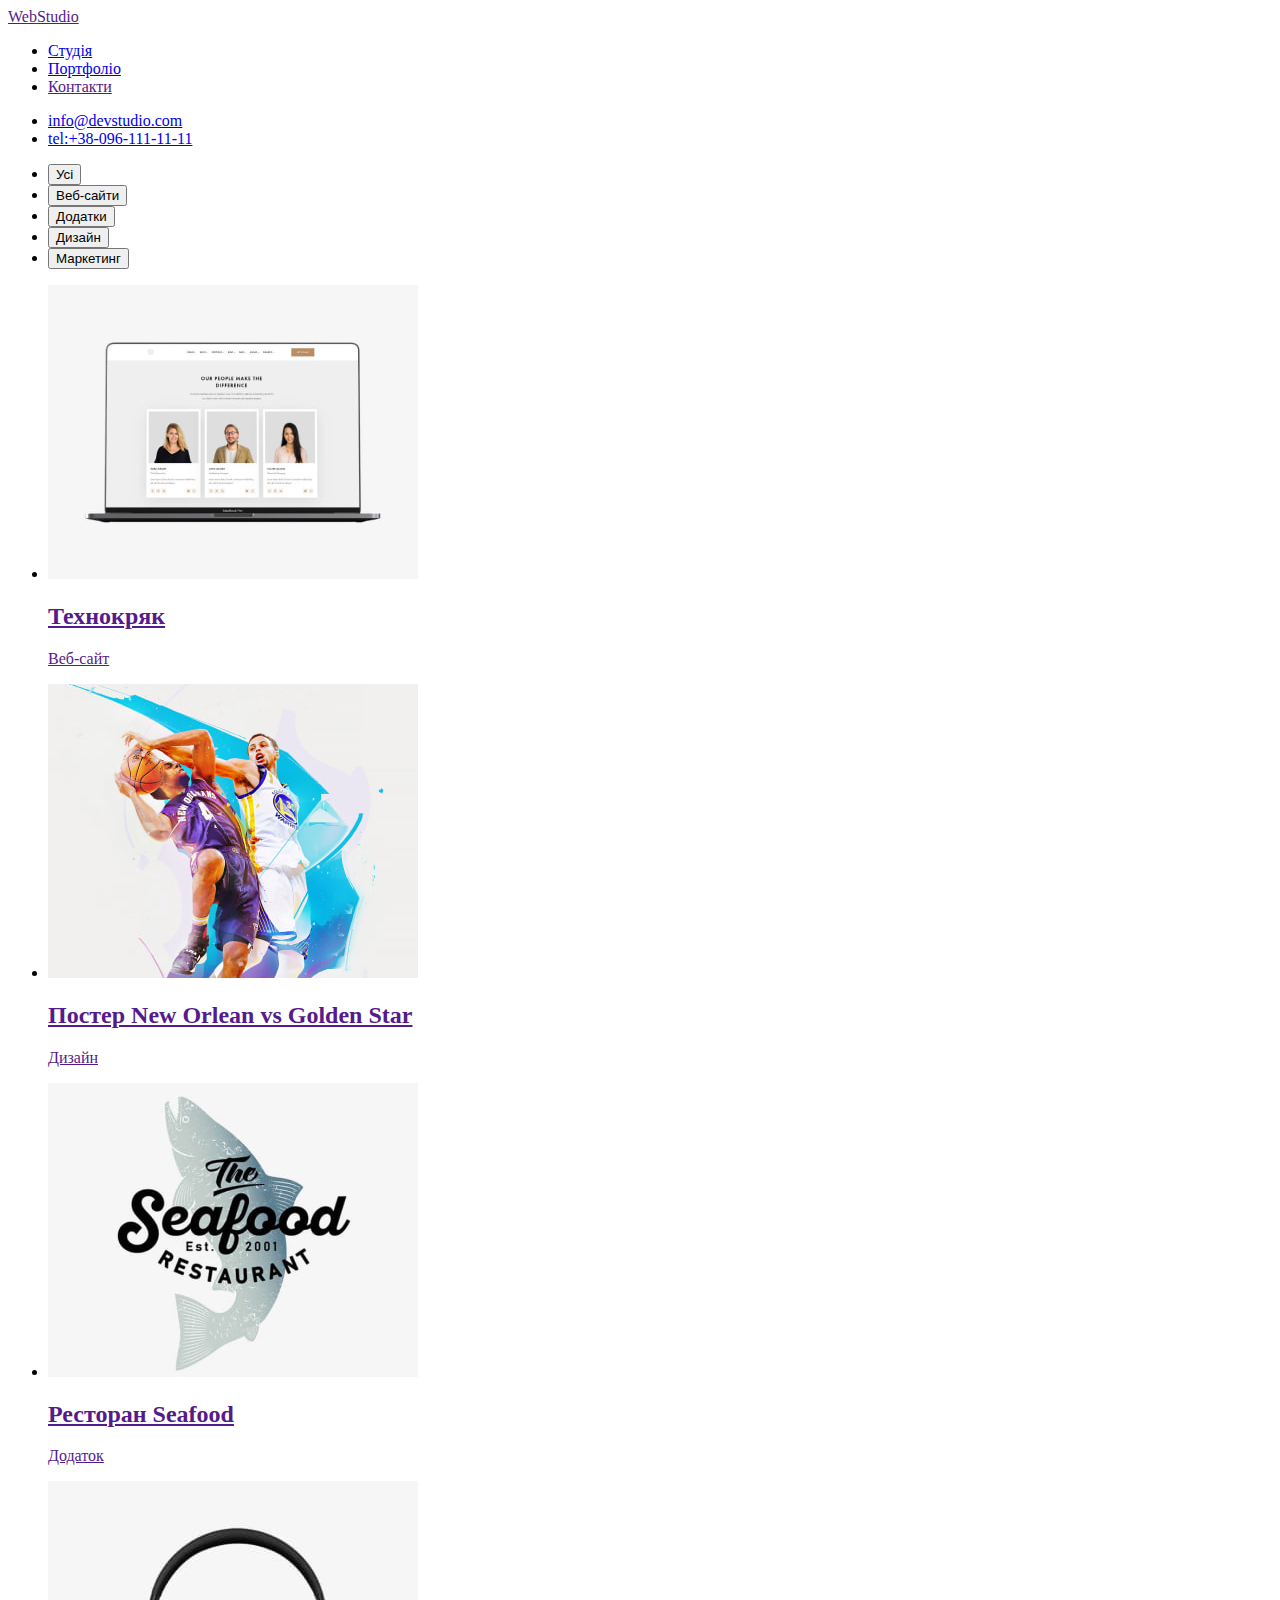
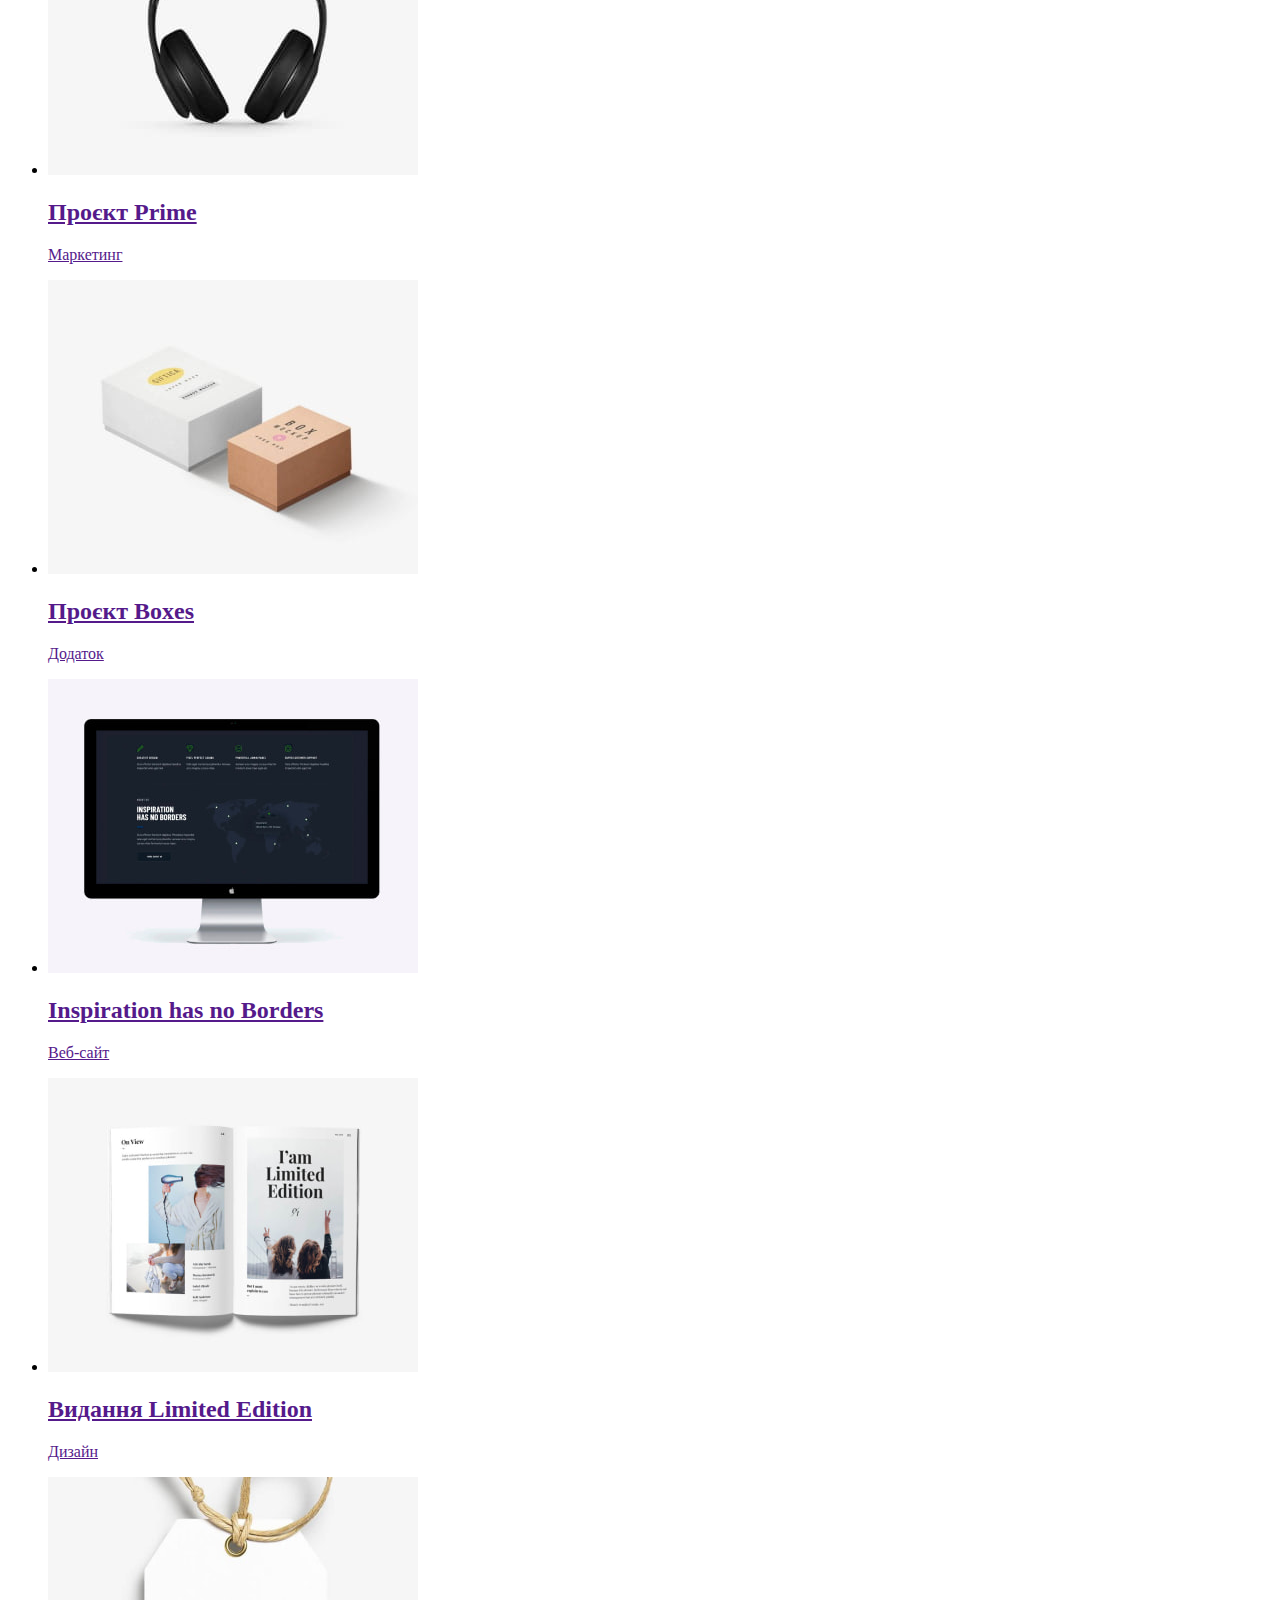
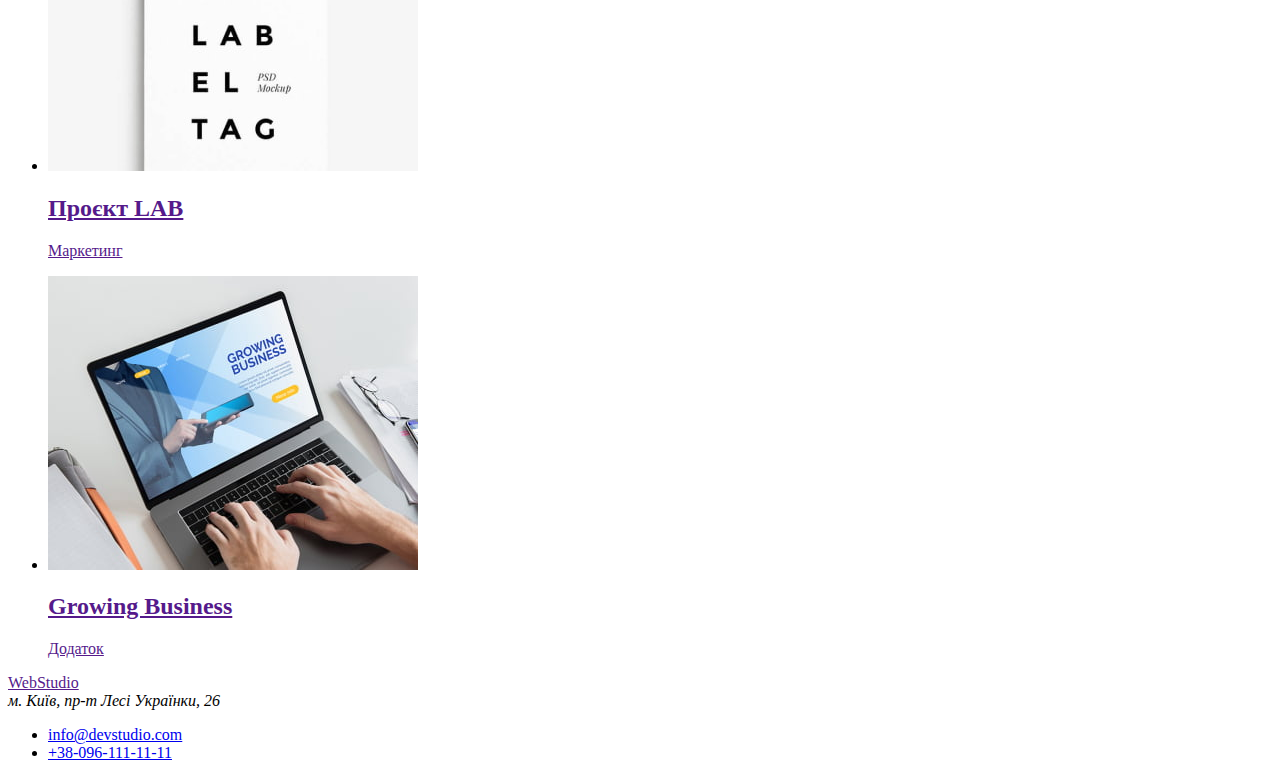
==== portfolio.html @ 3cacdc70 "домашнє завдання номер 2" ====
<!DOCTYPE html>
<html lang="uk">
<head>
    <meta charset="UTF-8">
    <meta http-equiv="X-UA-Compatible" content="IE=edge">
    <meta name="viewport" content="width=device-width, initial-scale=1.0">
    <link rel="preconnect" href="https://fonts.googleapis.com">
    <link rel="preconnect" href="https://fonts.gstatic.com" crossorigin>
    <link href="https://fonts.googleapis.com/css2?family=Raleway:wght@700&family=Roboto:wght@400;500;700&display=swap" rel="stylesheet">
    <link rel="stylesheet" href="css./styles.css">
    <title>Document</title>
</head>
<body>
    <header>
        <nav class="navigation"> 
            <!--навігація-->
            <a href="" class="logo">Web<span class="logo-studio">Studio</span></a>
            <ul class="site-nav">
                <li><a href="./index.html" class="studio">Студія</a></li>
                <li><a href="./portfolio.html" class="portfolio current">Портфоліо</a></li>
                <li><a href="" class="contacts">Контакти</a></li>
            </ul>
            <ul class="navigation">
                <li><a class="email" href="info@devstudio.com">info@devstudio.com</a></li>
                <li><a class="telephone" href="+38-096-111-11-11">tel:+38-096-111-11-11</a></li>
            </ul>
        </nav>        
    </header>
    <main>
        <section>
            <!-- <h1>Портфоліо</h1> -->
            <ul class="filter">
                <li><button type="button" class="filter-button">Усі</button></li>
                <li><button type="button" class="filter-button">Веб-сайти</button></li>
                <li><button type="button" class="filter-button">Додатки</button></li>
                <li><button type="button" class="filter-button">Дизайн</button></li>
                <li><button type="button" class="filter-button">Маркетинг</button></li>
            </ul>
            <ul class="gallery">
                <li><a class="list-item" href=""><img class="people" src="./images/imag/image-1.jpg" alt="фото трьох людей на моніторі" width="370" height="294">
                    <h2 class="techno">Технокряк</h2>
                    <p class="site">Веб-сайт</p></a>
                </li>
                <li>  
                    <a class="list-item" href=""><img class="basket" src="./images/imag/image-2.jpg" alt="два баскетболіста з м'ячем" width="370" height="294">
                    <h2 class="poster">Постер New Orlean vs Golden Star</h2>
                    <p class="design">Дизайн</p></a>
                </li>
                <li><a class="list-item" href=""><img class="logotype" src="./images/imag/image-3.jpg" alt="логотип ресторану" width="370" height="294">
                    <h2 class="restoran">Ресторан Seafood</h2>
                    <p class="addition">Додаток</p></a>
                </li>
                <li><a class="list-item" href=""><img class="headphone" src="./images/imag/image-4.jpg" alt="чорні навушники" width="370" height="294">
                    <h2 class="prime">Проєкт Prime</h2>
                    <p class="market">Маркетинг</p></a>
                </li>
                <li><a class="list-item" href=""><img class="boxes" src="./images/imag/image-5.jpg" alt="дві коробки, біла і коричнева" width="370" height="294">
                    <h2 class="project">Проєкт Boxes</h2>
                    <p class="addit">Додаток</p></a>
                </li>
                <li><a class="list-item" href=""><img class="monitor" src="./images/imag/image-6.jpg" alt="монітор" width="370" height="294">
                    <h2 class="borders">Inspiration has no Borders</h2>
                    <p class="sites">Веб-сайт</p></a>
                </li>
                <li><a class="list-item" href=""><img class="book" src="./images/imag/image-7.jpg" alt="розкрита книга" width="370" height="294">
                    <h2 class="edition">Видання Limited Edition</h2>
                    <p class="desig">Дизайн</p></a>
                </li>
                <li><a class="list-item" href=""><img class="label" src="./images/imag/image-8.jpg" alt="етикетка" width="370" height="294">
                    <h2 class="lab">Проєкт LAB</h2>
                    <p class="marketing">Маркетинг</p></a>
                </li>
                <li><a class="list-item" href=""><img class="laptop" src="./images/imag/image-9.jpg" alt="ноутбук з написом на екрані:зростаючий бізнес" width="370" height="294">
                    <h2 class="busines">Growing Business</h2>
                    <p class="additi">Додаток</p></a>
                </li>   
            </ul>
        </section>
    </main>
    <!-- підвал -->
    <footer class="footer"> 
        <a href="" class="web">Web<span class="studios">Studio</span></a>
        <address class="adress">м. Київ, пр-т Лесі Українки, 26</address>
        <ul class="contact"> 
            <li><a class="footer-email" href="info@devstudio.com">info@devstudio.com</a></li>
            <li><a class="footer-tel" href="+38-096-111-11-11">+38-096-111-11-11</a></li>
        </ul>
    </footer>  
</body>   
</html>
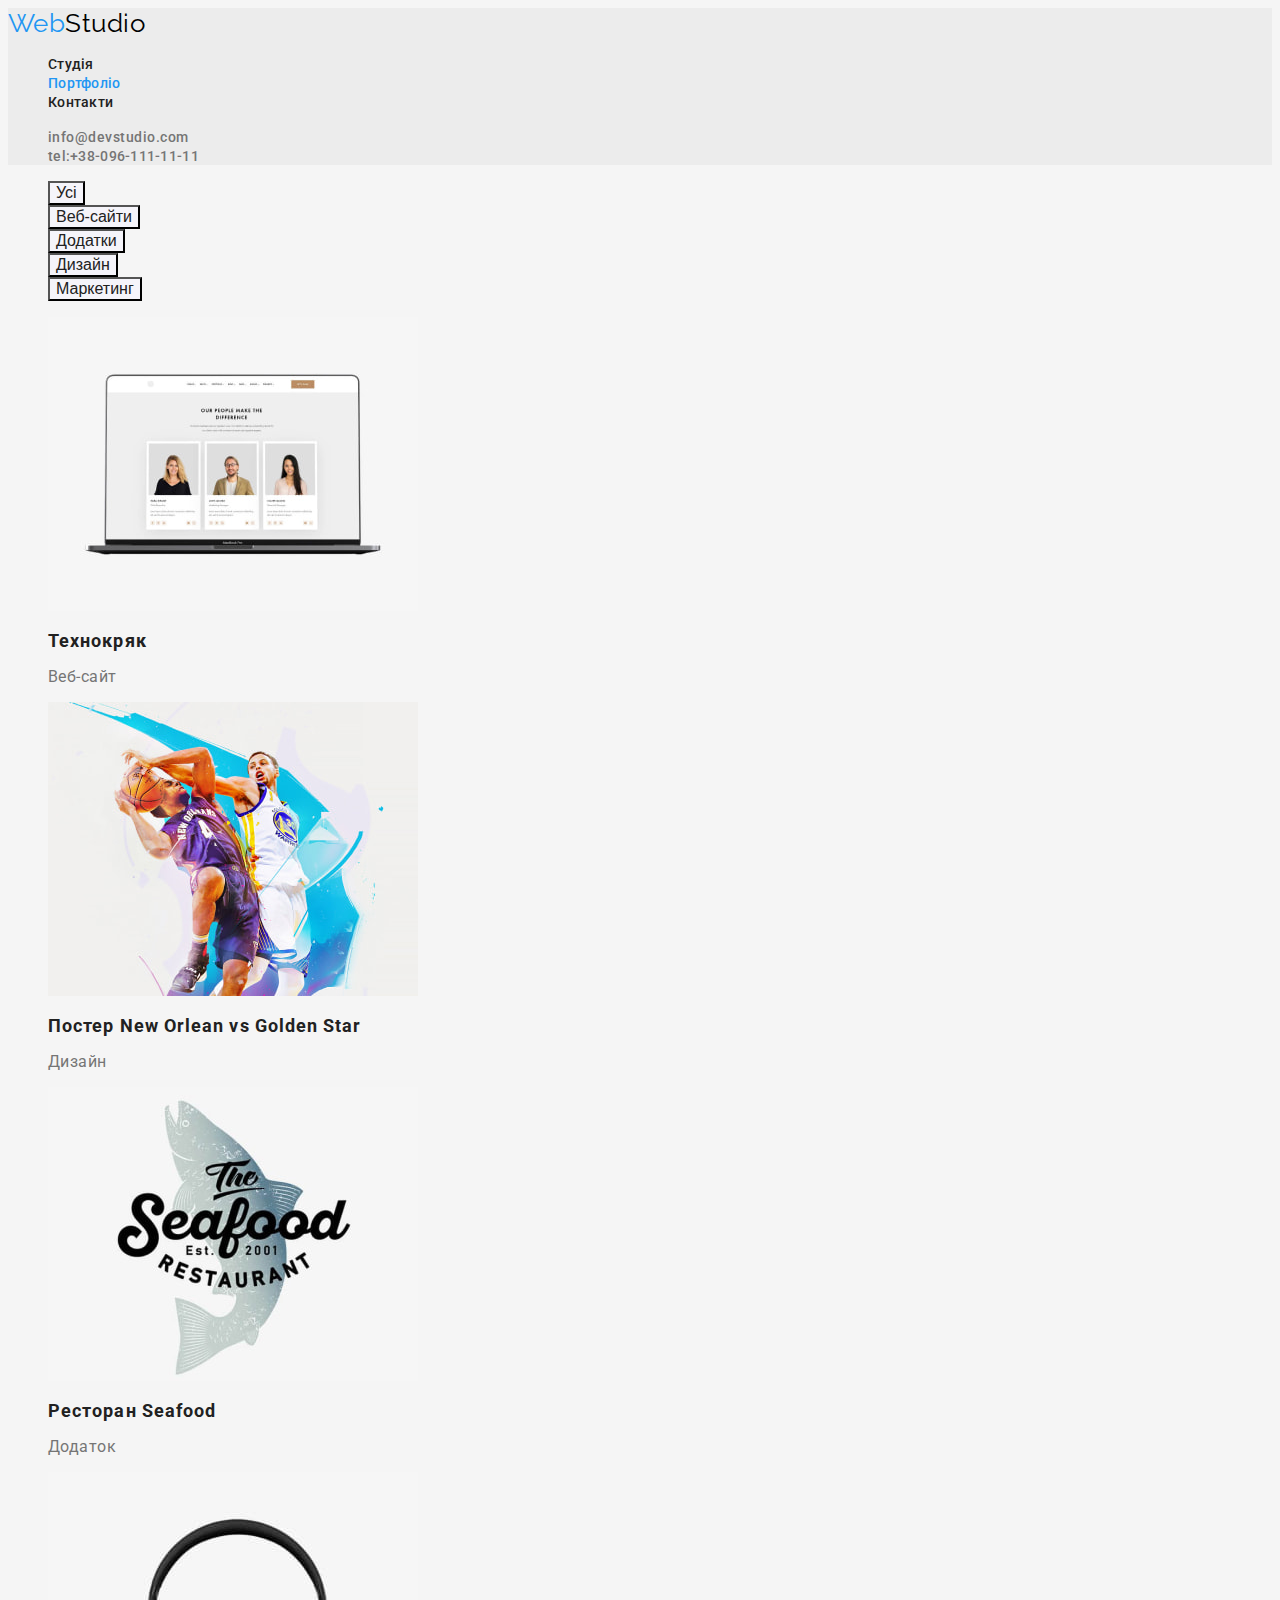
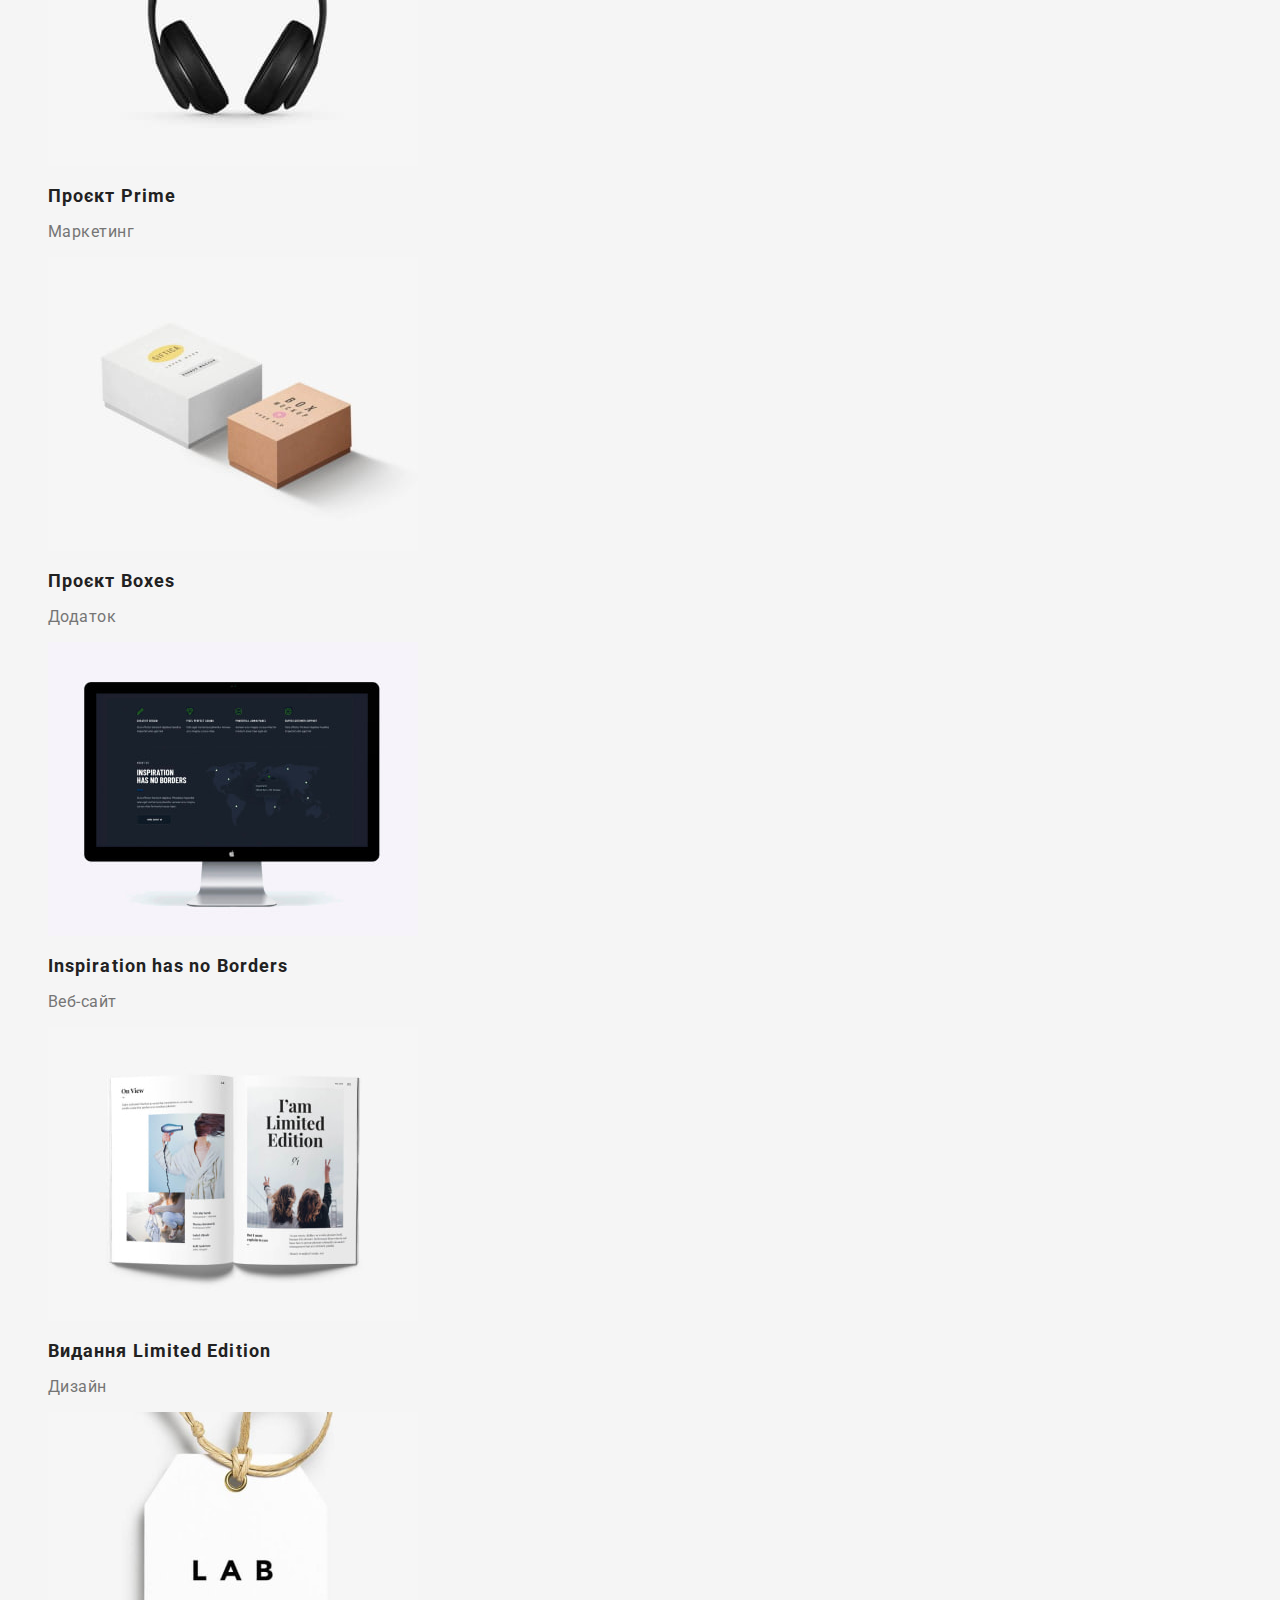
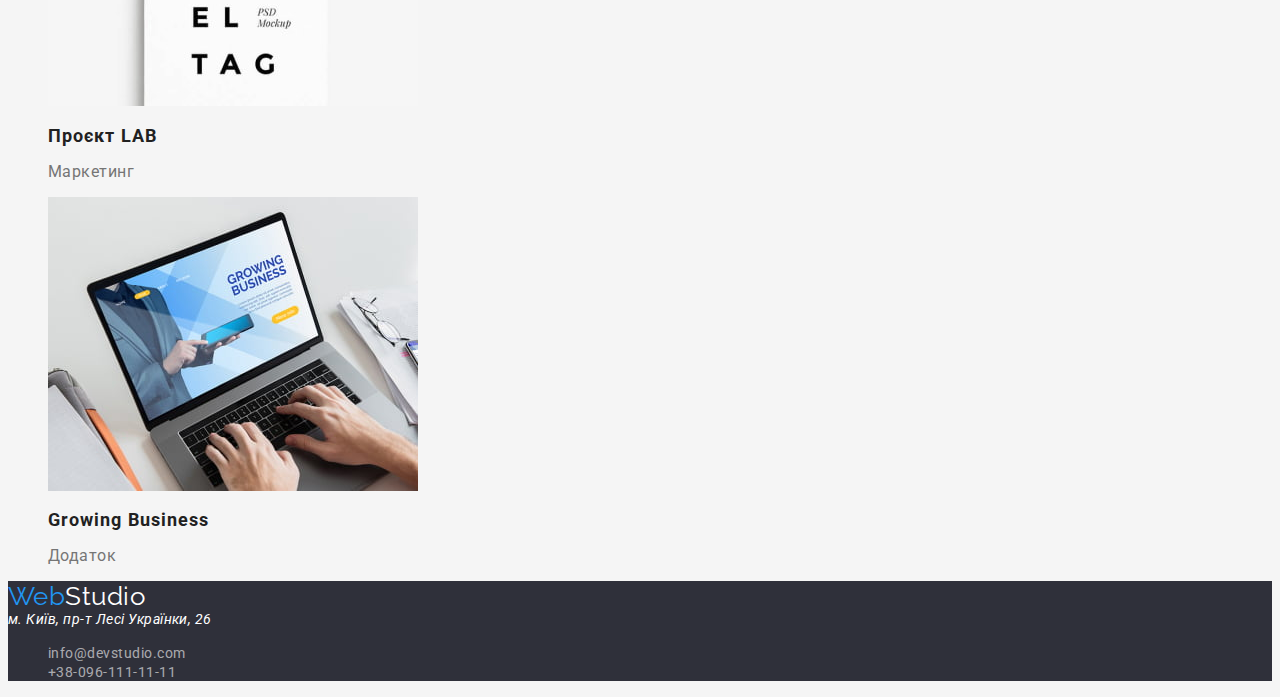
==== commit 79bb937e: "index html.file" ====
--- a/portfolio.html
+++ b/portfolio.html
@@ -7,8 +7,8 @@
     <link rel="preconnect" href="https://fonts.googleapis.com">
     <link rel="preconnect" href="https://fonts.gstatic.com" crossorigin>
     <link href="https://fonts.googleapis.com/css2?family=Raleway:wght@700&family=Roboto:wght@400;500;700&display=swap" rel="stylesheet">
-    <link rel="stylesheet" href="css./styles.css">
-    <title>Document</title>
+    <link rel="stylesheet" href="./css/styles.css">
+    <title>Webstudio</title>
 </head>
 <body>
     <header>
--- a/css/styles.css
+++ b/css/styles.css
@@ -0,0 +1,357 @@
+/* стилі для html */
+
+/* колір основного тексту #212121  */
+/* колір другорядного тексту #757575 */
+/* білий #FFFFFF*/
+/* акцент #2196F3 */
+
+:root{
+    --primary-title-color: #212121;
+    --text-color:#757575;
+    --accent-color: #2196F3;  
+}
+
+body{
+    font-family: 'Raleway', sans-serif;
+    font-family: 'Roboto', sans-serif;
+    background-color: #F5F5F5;
+    letter-spacing: 0.03em;
+}
+
+.navigation{
+    background-color:  #ECECEC;
+}
+
+.logo{
+    font-family: 'Raleway';
+    font-size: 26px;
+    line-height: 1,2;
+    color:var(--accent-color); 
+    text-decoration: none;   
+}
+
+.logo-studio{
+    font-family: 'Raleway';
+    font-size: 26px;
+    line-height: 1,2;
+    color: #000000; 
+    text-decoration: none;   
+}
+.site-nav{
+    list-style: none;
+}
+.navigation{
+    list-style: none;
+}
+
+/* site-nav */
+
+.studio{
+    font-weight: 500;
+    font-size: 14px;
+    line-height: 1,2;
+    color:var(--primary-title-color);
+    letter-spacing: 0.02em;
+    text-decoration: none;
+}
+
+.studio.current{
+    color:var(--accent-color);
+}
+
+.portfolio{
+    font-weight: 500;   
+   font-size: 14px;
+   line-height: 1,2;
+   color:var(--primary-title-color);
+   letter-spacing: 0.02em;
+   text-decoration: none;
+}
+
+.contacts{
+    font-weight: 500;
+    font-size: 14px;
+    line-height: 1,2;
+    color:var(--primary-title-color);
+    letter-spacing: 0.02em;
+    text-decoration: none;
+}
+
+.email:hover,
+.email:focus{
+    color:var(--accent-color) ;
+}
+
+.email{
+    font-weight: 500;
+    font-size: 14px;
+    line-height: 1,2;
+    color:var(--text-color);
+    text-decoration: none;
+}
+
+.telephone:hover,
+.telephone:focus{
+    color:var(--accent-color) ;
+}
+.telephone{
+    font-weight: 500;
+    font-size: 14px;
+    line-height: 1,2;
+    color:var(--text-color); 
+    text-decoration: none; 
+    letter-spacing: 0.02em;  
+}
+
+/* герой */
+.hero{
+    background: #2F303A;
+}
+
+.hero-title{
+    font-weight: 900;
+    font-size: 44px;
+    line-height: 1,2;
+    text-align: center;
+    color: #FFFFFF;
+}
+
+.button{   
+   background:var(--accent-color);
+   box-shadow: 0px 4px 4px rgba(0, 0, 0, 0.15);
+   border-radius: 4px;
+   color: #FFFFFF;
+}
+
+/* про нас */
+.benefits{
+    background: #F5F5F5;
+}
+.about{
+    list-style: none;
+}
+.title-punctuality,
+.title-planning,
+.title-technologies,
+.title-details{
+    font-weight: 700;
+    font-size: 14px;
+    line-height: 1,14;
+    text-transform: uppercase;
+    color:var(--primary-title-color);   
+}
+.text-punctuality,
+.text-technologies,
+.text-planning,
+.text-details{
+    font-size: 14px;
+    line-height: 1,7;
+    color:var(--text-color);   
+}
+
+/* чим ми займаємось */
+.title-work{
+    font-size: 36px;
+    line-height: 1,2;
+    color:var(--primary-title-color)
+}
+.labor{
+    list-style: none;
+}
+
+/* наша команда */
+.team{   
+    background: #F5F4FA;
+}
+.team-title{
+    font-weight: 700;
+    background: #FFFFFF;
+    font-size: 36px;
+    line-height: 1,2;
+    color:var(--primary-title-color);
+}
+.employes{
+    list-style: none;
+}
+.image-designer{  
+    width: 270px;
+    height: 260px;
+    left: 215px;
+    top: 1632px;
+}
+.title-frontend,
+.title-ui,
+.title-marketing,
+.title-designer{
+    font-weight: 500;
+    font-size: 16px;
+    line-height: 1,2;
+    text-align: center;
+    color:var(--primary-title-color);
+}
+.text-frontend,
+.text-marketing,
+.text-ui,
+.text-designer{
+    font-size: 16px;
+    line-height: 1,2;
+    text-align: center;
+    color:var(--text-color);
+}
+
+.image-frontend{
+    width: 270px;
+    height: 260px;
+    left: 515px;
+    top: 1632px;
+}
+.image-marketing{
+    width: 270px;
+    height: 260px;
+    left: 815px;
+    top: 1632px;    
+}
+.image-ui{
+    width: 270px;
+    height: 260px;
+    left: 1115px;
+    top: 1632px;
+}
+
+/* підвал */
+.footer{
+    background: #2F303A;    
+}
+.web{
+    font-family: 'Raleway';
+    font-size: 26px;
+    line-height: 1,2;
+    color:var(--accent-color); 
+    text-decoration: none;  
+}
+.studios{
+    font-family: 'Raleway';
+    font-size: 26px;
+    line-height: 1,2;
+    color: #FFFFFF;
+    text-decoration: none;    
+}
+.adress{
+    font-size: 14px;
+    line-height: 1,14;
+    color: #FFFFFF;
+}
+.contact{
+    list-style: none;
+}
+.footer-email:hover,
+.footer-email:focus{
+    color:var(--accent-color);
+}
+.footer-email{
+    font-size: 14px;
+    line-height: 1,14;
+    color: rgba(255, 255, 255, 0.6); 
+    text-decoration: none;   
+}
+.footer-tel:hover,
+.footer-tel:focus{
+    color:var(--accent-color);
+}
+.footer-tel{
+    font-size: 14px;
+    line-height: 1,14;
+    color: rgba(255, 255, 255, 0.6);
+    text-decoration: none;    
+}
+
+/* СТИЛІ ДЛЯ ПОРТФОЛIO*/
+/* button */
+.studio{
+    color: var(--primary-title-color);
+}
+.portfolio.current{
+    color:var(--accent-color); 
+}
+.filter-button:hover,
+.filter-button:focus{
+    font-size: 16px;
+    line-height: 1,6;
+    text-align: center;
+    color: #FFFFFF;
+    background:var(--accent-color);
+    box-shadow: 0px 3px 1px rgba(0, 0, 0, 0.1), 0px 1px 2px rgba(0, 0, 0, 0.08), 0px 2px 2px rgba(0, 0, 0, 0.12);
+}
+.filter-button{
+    font-size: 16px;
+    line-height: 1,6;
+    text-align: center;
+    color:var(--primary-title-color);
+    background: #F5F4FA;
+}
+ /* <h1>portfolio</> */
+.filter{
+    list-style: none;
+}
+.gallery{
+    list-style: none;
+}
+.list-item{
+    text-decoration: none;
+}
+.people{    
+    background: url(portfolio1)
+}
+.basket{
+    background: url(portfolio2);
+}
+.logotype{
+    background: url(portfolio-1);
+}
+.headphone{
+    background: url(portfolio-2);
+}
+.boxes{
+    background: url(portfolio5);
+}
+.monitor{
+    background: url(111);
+}
+.book{
+    background: url(portfolio7);
+}
+.label{
+    background: url(portfolio8);
+}
+.laptop{
+    background: url(2910404);
+}
+.techno,
+.poster,
+.restoran,
+.prime,
+.project,
+.borders,
+.edition,
+.lab,
+.busines{
+    font-weight: 700;
+    font-size: 18px;
+    line-height: 2,0;
+    letter-spacing: 0.06em;
+    color:var(--primary-title-color);
+}
+.site,
+.design,
+.addition,
+.market,
+.addit,
+.sites,
+.desig,
+.marketing,
+.additi{
+    font-size: 16px;
+    line-height: 1,9;
+    letter-spacing: 0.03em;
+    color:var(--text-color);   
+}